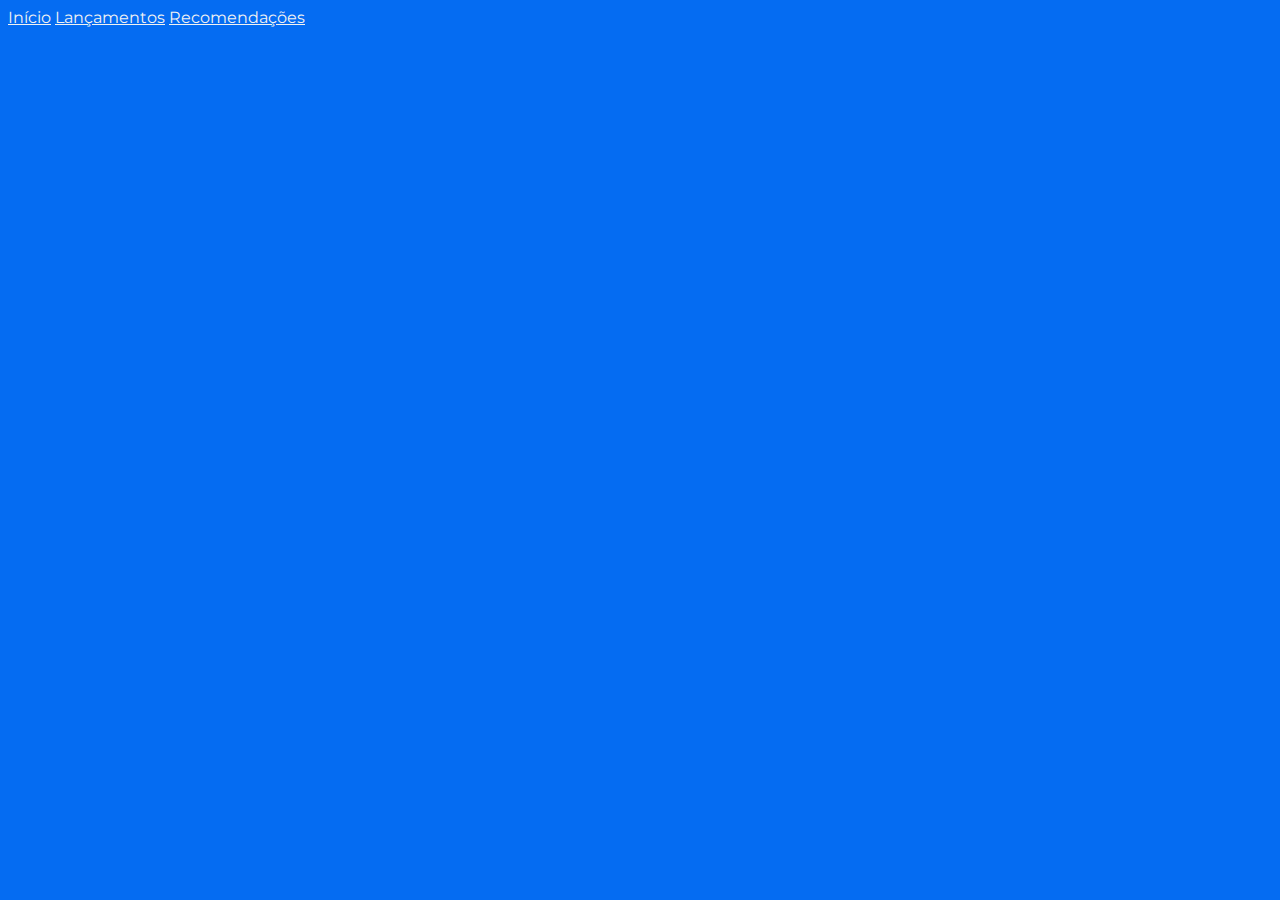
==== e-sports.html @ ecab903b "first commit" ====
<!DOCTYPE html>
<html lang="pt-br">
<head>
    <meta charset="UTF-8">
    <meta name="viewport" content="width=device-width, initial-scale=1.0">
    <link rel="shortcut icon" href="imagens/CheerfulAntiqueDassie-max-1mb.gif" type="image/x-icon">
    <link rel="stylesheet" href="styles/style.css">

    <title>E-Sports/Games World</title>
</head>
<body>
    
        <a href="index.html">Início</a>
        <a href="games.html">Lançamentos</a>
        <a href="recomendo.html">Recomendações</a>
    
</body>
</html>
---- styles/style.css ----
@charset "UTF-8";
@import url('https://fonts.googleapis.com/css2?family=Montserrat:wght@300&display=swap');


:root{
    --cor-principal:#056CF2;
    --cor-texto-principal: #f2f2f2;
    font-family: 'Montserrat', sans-serif;
}

body{
    background-color:var(--cor-principal);
    color: var(--cor-texto-principal);
}
a{
    font-family: 'Montserrat', sans-serif;
    background-color:var(--cor-principal);
    color: var(--cor-texto-principal);
}
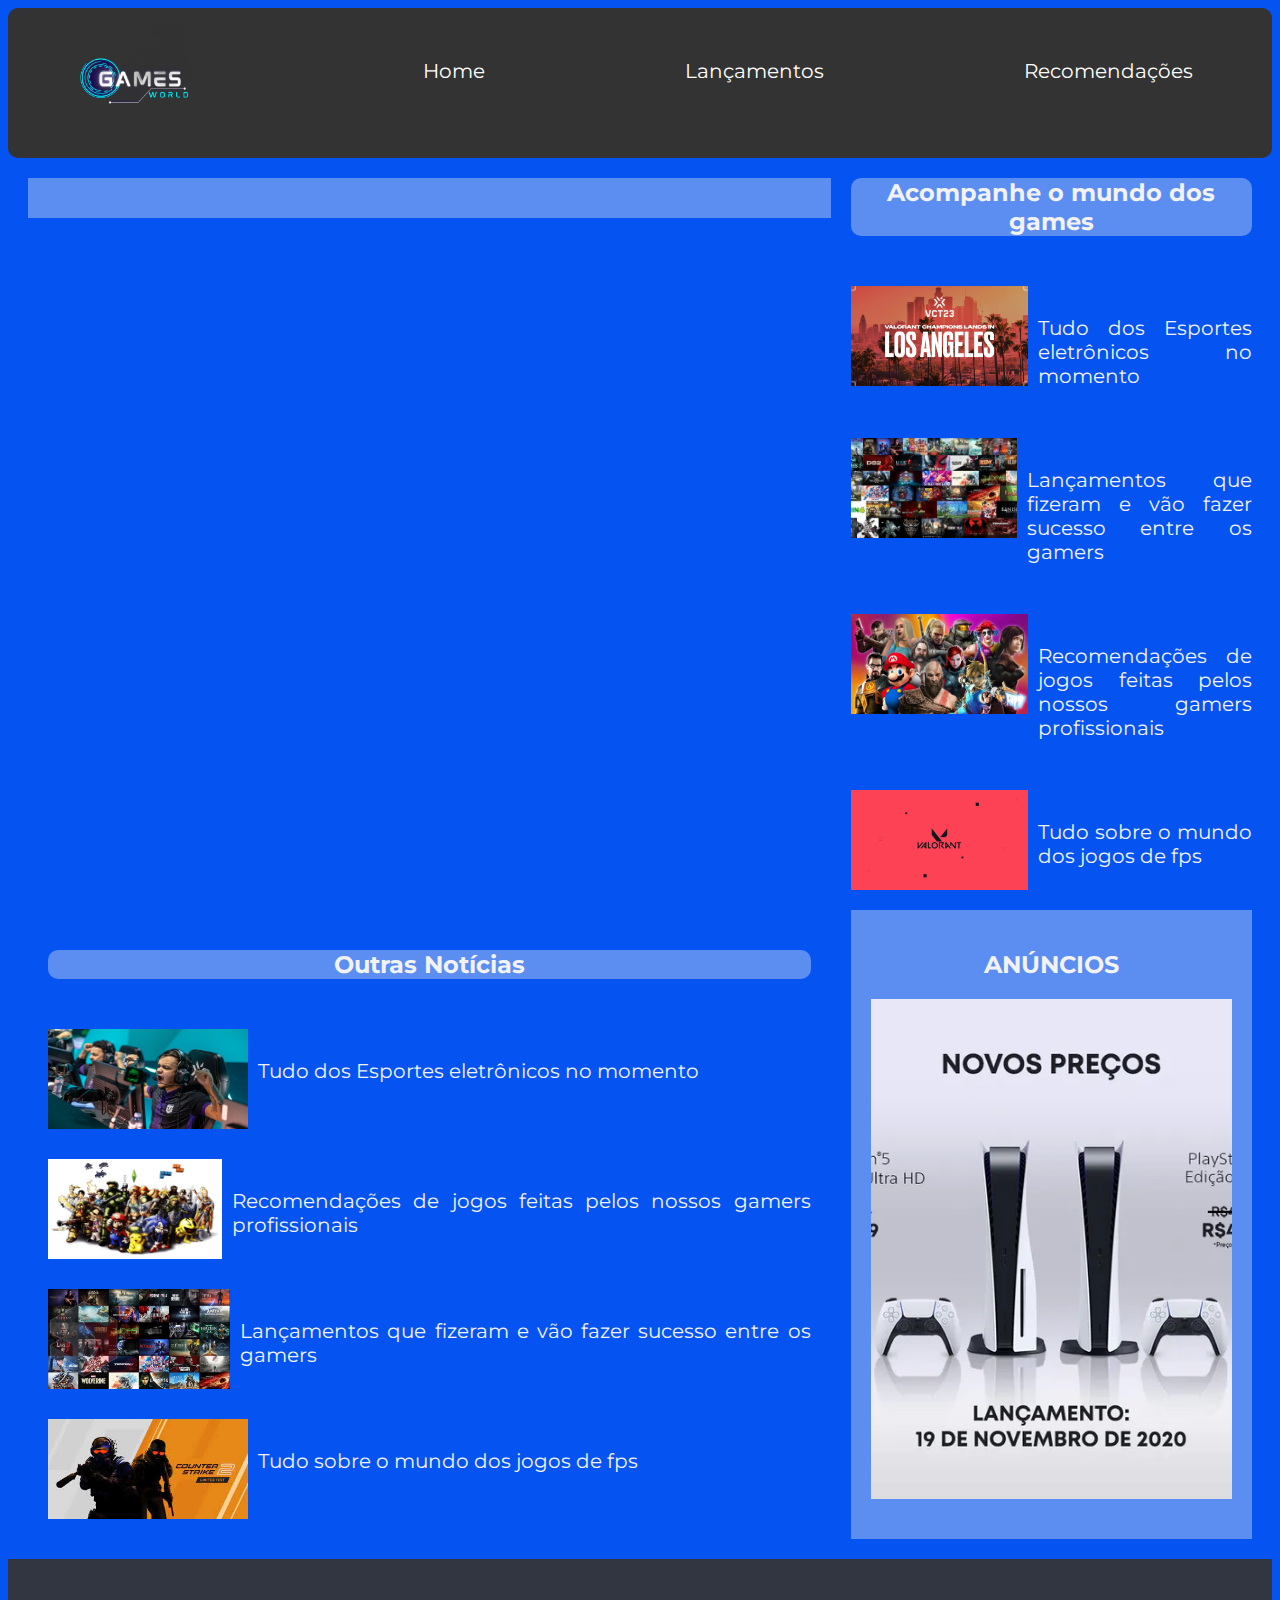
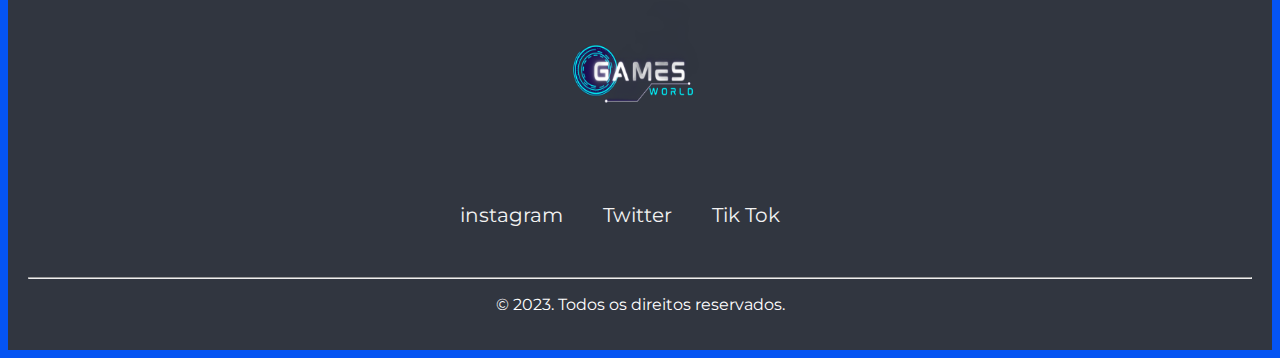
==== commit 696c78bc: "index pronto" ====
--- a/e-sports.html
+++ b/e-sports.html
@@ -1,18 +1,118 @@
 <!DOCTYPE html>
 <html lang="pt-br">
+
 <head>
     <meta charset="UTF-8">
     <meta name="viewport" content="width=device-width, initial-scale=1.0">
     <link rel="shortcut icon" href="imagens/CheerfulAntiqueDassie-max-1mb.gif" type="image/x-icon">
     <link rel="stylesheet" href="styles/style.css">
+    <title>E-Sports/Games World</title>
+    <link rel="stylesheet" href="styles/header.css">
+</head>
 
-    <title>E-Sports/Games World</title>
-</head>
 <body>
-    
-        <a href="index.html">Início</a>
-        <a href="games.html">Lançamentos</a>
-        <a href="recomendo.html">Recomendações</a>
-    
+    <header>
+        <div class="logo">
+            <img src="imagens/inpixio-removebg-image.png" alt="">
+        </div>
+        <nav>
+            <ul>
+                <li><a href="index.html">Home</a></li>
+                <li><a href="games.html">Lançamentos</a></li>
+                <li><a href="recomendo.html">Recomendações</a></li>
+                <li><a href="fps.html">Jogos FPS</a></li>
+            </ul>
+        </nav>
+    </header>
+    <main>
+        <section>
+            <article>
+                <div class="featured">
+                    <div>
+                        <div class="slideshow-container">
+
+
+        </section>
+
+        <section>
+            <article class="news">
+                <h2>Acompanhe o mundo dos games</h2>
+                <article class="teste1">
+                    <img src="imagens/VCT23_Road-to-Champ_Article_Header-2.jpg" alt="teste">
+                    <a href="e-sports.html">
+                        <p>Tudo dos Esportes eletrônicos no momento</p>
+                    </a>
+                </article>
+                <article class="teste2">
+                    <img src="imagens/Lancamentos-Jogos-2023-scaled.webp" alt="teste2">
+                    <a href="games.html">
+                        <p>Lançamentos que fizeram e vão fazer sucesso entre os gamers</p>
+                    </a>
+                </article>
+                <article class="teste3">
+                    <img src="imagens/Best_Video_Games_of_All_Time.jpg" alt="teste3">
+                    <a href="recomendo.html">
+                        <p>Recomendações de jogos feitas pelos nossos gamers profissionais</p>
+                    </a>
+                </article>
+                <article class="teste4">
+                    <img src="imagens/valorant-logo-red-4k-tt.webp" alt="teste4">
+                    <a href="fps.html">
+                        <p>Tudo sobre o mundo dos jogos de fps</p>
+                    </a>
+                </article>
+        </section>
+        <aside class="aside-news">
+            <h2>Outras Notícias</h2>
+            <article class="teste1">
+                <img src="imagens/52831386428-c178a87b57-k.webp" alt="teste">
+                <a href="e-sports.html">
+                    <p>Tudo dos Esportes eletrônicos no momento</p>
+                </a>
+            </article>
+            <article class="teste3">
+                <img src="imagens/8o97d8.png" alt="teste3">
+                <a href="recomendo.html">
+                    <p>Recomendações de jogos feitas pelos nossos gamers profissionais</p>
+                </a>
+            </article>
+            <article class="teste2">
+                <img src="imagens/Os-mais-esperados-de-2023.jpg" alt="teste2">
+                <a href="games.html">
+                    <p>Lançamentos que fizeram e vão fazer sucesso entre os gamers</p>
+                </a>
+            </article>
+            <article class="teste4">
+                <img src="imagens/download.jpg" alt="teste4">
+                <a href="fps.html">
+                    <p>Tudo sobre o mundo dos jogos de fps</p>
+                </a>
+            </article>
+        </aside>
+        <div class="extra-news">
+            <h2>ANÚNCIOS</h2>
+            <div class="slider-container">
+                <div class="slider">
+                    <img src="imagens/thumbnail-pastedimagebase640.webp" alt="Image 1">
+                    <img src="imagens/Mercado-Pago-e-Mercado-Livre.webp" alt="Image 2">
+                    <img src="imagens/0c73f032588125.568bb4116b7ea.jpg" alt="Image 3">
+                </div>
+            </div>
+    </main>
+
+    <footer class="footer">
+        <img src="imagens/inpixio-removebg-image.png" alt="logo">
+        <ul>
+            <li>
+                <p><a href="https://www.instagram.com/davi_bisewski/" target="_blank" rel="noopener noreferrer">
+                        instagram</a></p>
+            </li>
+            <li><a href="https://twitter.com/xdavzzz" target="_blank" rel="noopener noreferrer"> Twitter</a></li>
+            <li><a href="https://www.tiktok.com/@bisewskix" target="_blank" rel="noopener noreferrer"> Tik Tok</a></li>
+        </ul>
+        <hr>
+        <p>&copy; 2023. Todos os direitos reservados.</p>
+    </footer>
 </body>
+
 </html>--- a/styles/style.css
+++ b/styles/style.css
@@ -2,21 +2,243 @@
 @import url('https://fonts.googleapis.com/css2?family=Montserrat:wght@300&display=swap');
 
 
-:root{
-    --cor-principal:#056CF2;
-    --cor-texto-principal: #f2f2f2;
-    font-family: 'Montserrat', sans-serif;
-}
-
-body{
-    background-color:var(--cor-principal);
-    color: var(--cor-texto-principal);
-}
-a{
-    font-family: 'Montserrat', sans-serif;
-    background-color:var(--cor-principal);
-    color: var(--cor-texto-principal);
-}
-
-
-
+:root {
+  --cor-principal: #0554F2;
+  --cor-texto-principal: #f2f2f2;
+  font-family: 'Montserrat', sans-serif;
+}
+
+body {
+  background-color: var(--cor-principal);
+  color: var(--cor-texto-principal);
+}
+
+a {
+  font-family: 'Montserrat', sans-serif;
+  background-color: var(--cor-principal);
+  color: var(--cor-texto-principal);
+}
+
+main {
+  display: grid;
+  grid-template-columns: 2fr 1fr;
+  grid-gap: 20px;
+  padding: 20px;
+
+}
+
+.featured {
+  background-color: #5C8EF2;
+  padding: 20px;
+}
+
+.featured h2 {
+  margin-top: 0;
+}
+
+.news h2 {
+  margin-top: 0;
+}
+
+footer {
+  background-color: #313640;
+  color: #fff;
+  padding: 20px;
+  text-align: center;
+}
+
+.news a:hover {
+  font-size: 105%;
+  color: #313640;
+ 
+}
+
+a img:hover {
+  transform: scale(1.05);
+}
+
+a img {
+  width: 600px;
+  height: 500px;
+  box-shadow: 10px #0554F2;
+  box-shadow: 20px 20px 10px #0554F2;
+  margin-left: px;
+  background-color: #5C8EF2;
+ 
+  
+}
+
+aside {
+  background-color: #0554F2;
+  padding: 20px;
+}
+
+aside a {
+  background-color: #0554F2;
+  text-decoration: none;
+}
+
+.extra-news {
+  background-color: #5C8EF2;
+  padding: 20px;
+}
+
+.extra-news a {
+  background-color: #5C8EF2;
+  text-decoration: none;
+}
+.news article img{
+  width: 180px;
+  height: 100px;
+  margin-top: 30px;
+}
+.teste1 {
+  display: flex;
+  text-align: justify;
+  font-size: 20px;
+ 
+}
+.teste1 p{
+  margin-left: 10px;
+  margin-top: 60px;
+}
+
+.teste2 {
+  display: flex;
+  text-align: justify;
+  font-size: 20px;
+ 
+}
+.teste2 p{
+  margin-left: 10px;
+ margin-top: 60px;
+}
+
+.teste3 {
+  display: flex;
+  text-align: justify;
+  font-size: 20px;
+ 
+}
+.teste3 p{
+  margin-left: 10px;
+ margin-top: 60px;
+}
+
+.teste4 {
+  display: flex;
+  text-align: justify;
+  font-size: 20px;
+ 
+}
+.teste4 p{
+  margin-left: 10px;
+margin-top: 60px;
+}
+.teste1 a{
+  text-decoration: none;
+}
+.teste2 a{
+  text-decoration: none;
+}
+.teste3 a{
+  text-decoration: none;
+}
+.teste4 a{
+  text-decoration: none;
+}
+.news img:hover{
+  scale:110%;
+}
+.aside-news article img{
+  width: 200px;
+  height: 100px;
+  margin-top: 30px;
+}
+aside h2{
+  text-align: center;
+  background-color: #5C8EF2;
+  border-radius: 10px;
+}
+.news h2{
+  background-color: #5C8EF2;
+  text-align: center;
+  border-radius: 10px;
+}
+.aside-news img:hover{
+  scale: 110%;
+}
+.aside-news p:hover{
+color: #313640;
+}
+.extra-news h2{
+text-align: center;
+}
+.slider-container {
+  width: 100%;
+  height: 100%;
+  overflow: hidden;
+  position: relative;
+}
+
+.slider {
+  display: flex;
+  width: 100%; 
+  animation: slide 15s infinite;
+
+}
+
+.slider img {
+  width: 100%;
+  height:500px;
+  object-fit: cover;
+
+}
+
+@keyframes slide {
+  0%, 100% {
+    transform: translateX(0);
+  }
+  20% {
+    transform: translateX(-100%);
+  }
+  25%, 40% {
+    transform: translateX(-100%);
+  }
+  50%, 65% {
+    transform: translateX(-200%);
+  }
+  75%, 90% {
+    transform: translateX(-200%);
+  }
+}
+footer img{
+  width: 250px;
+  height: 190px;
+ 
+}
+.footer ul{
+    display: flex;
+    flex-flow: row wrap;
+    align-items: center;
+    justify-content: center;
+    list-style: none;
+    margin: 10px 0 30px 0;
+    padding: 0;
+}
+.footer li{
+  margin-right:40px;
+  font-size: 20px;
+}
+.footer a{
+  text-decoration: none;
+  background-color: #313640;
+}
+.footer a:hover{
+  color: #5C8EF2;
+}
+
+
+
+
+
--- a/styles/header.css
+++ b/styles/header.css
@@ -0,0 +1,48 @@
+
+
+header {
+  background-color: #333;
+  color: #fff;
+  display: flex;
+  align-items: center;
+  height: 150px;
+  padding: 0 20px;
+  border-radius: 10px;
+}
+
+.logo {
+  margin-right: 20px;
+}
+
+.logo img {
+  max-height: 150px;
+}
+
+nav ul {
+  list-style: none;
+  margin: 0;
+  padding: 0;
+  display: flex;
+  justify-content: flex-end;
+}
+
+nav li {
+  margin: 0 50px;
+  margin-left: 150px;
+}
+
+
+nav a {
+  color: #fff;
+  text-decoration: none;
+  background-color: #333;
+  font-size: 20px;
+}
+
+nav a:hover {
+  text-decoration: none;
+  color: #5C8EF2;
+}
+
+
+
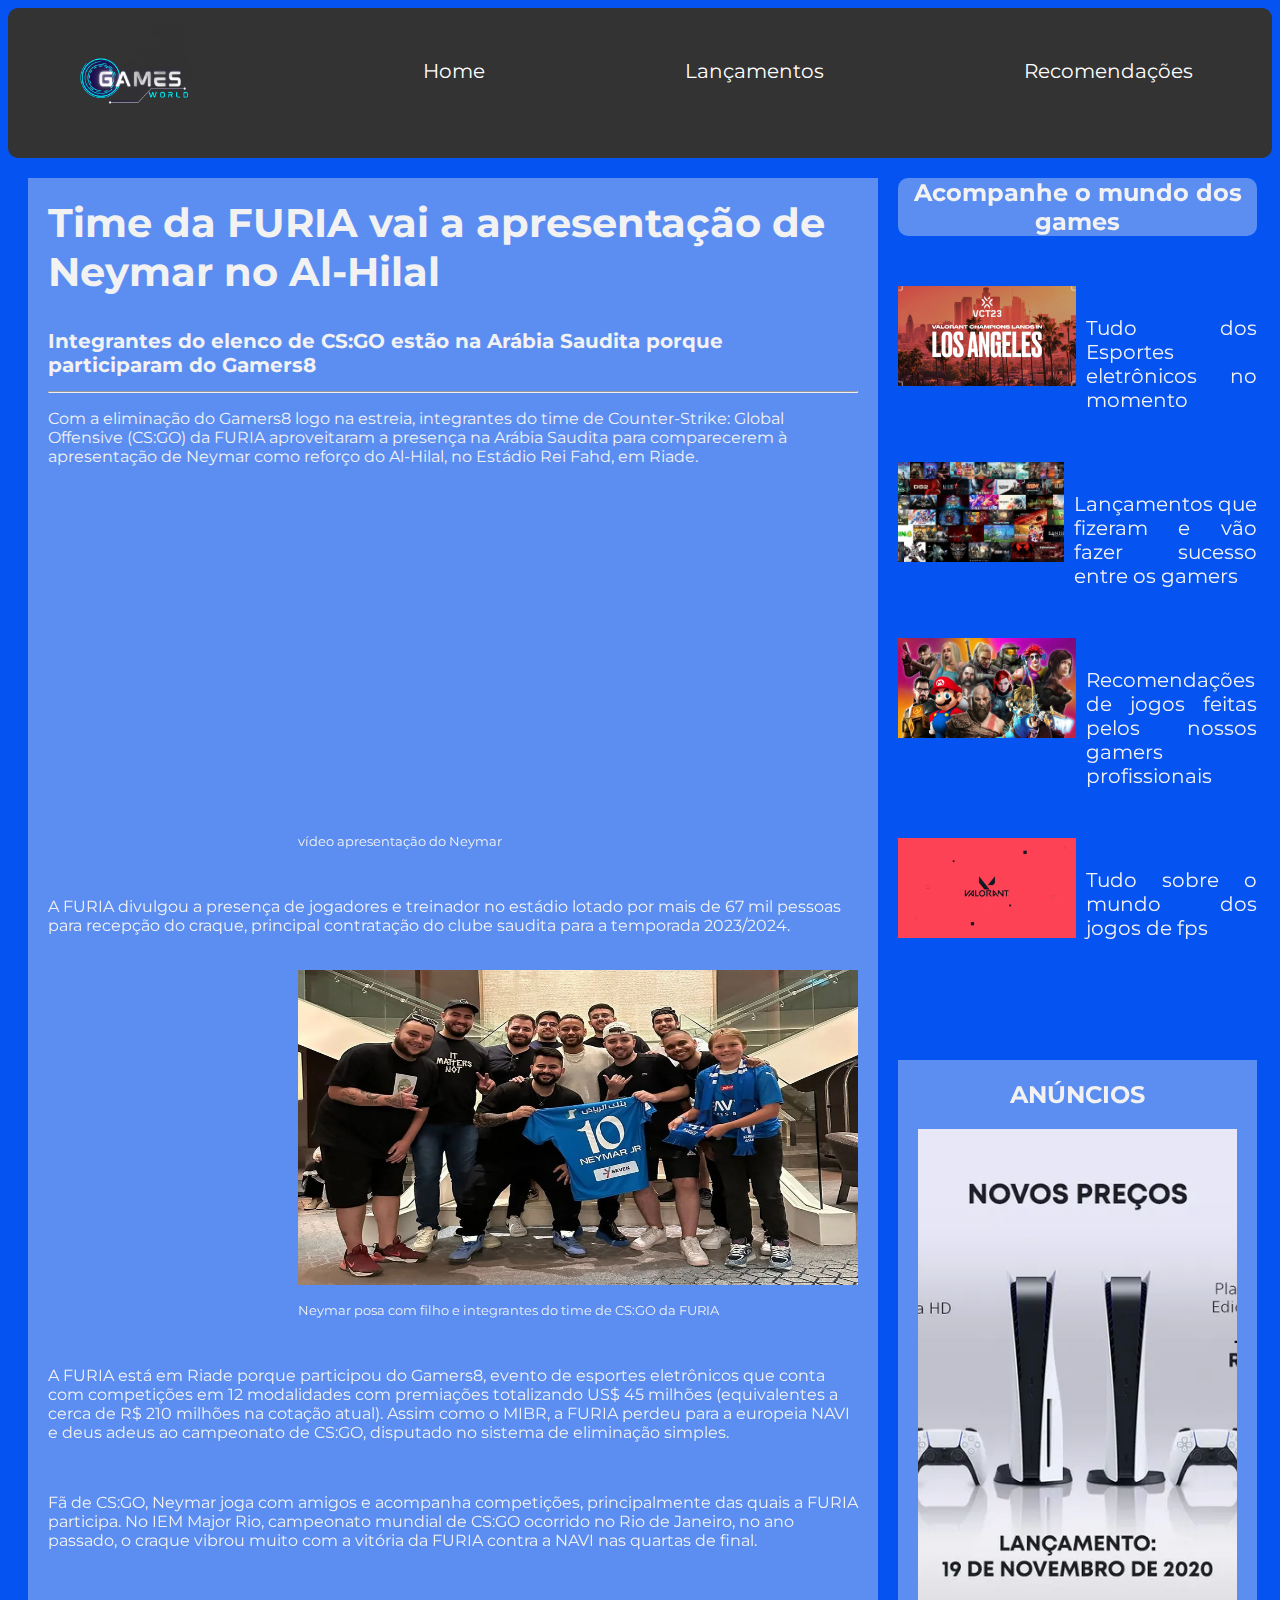
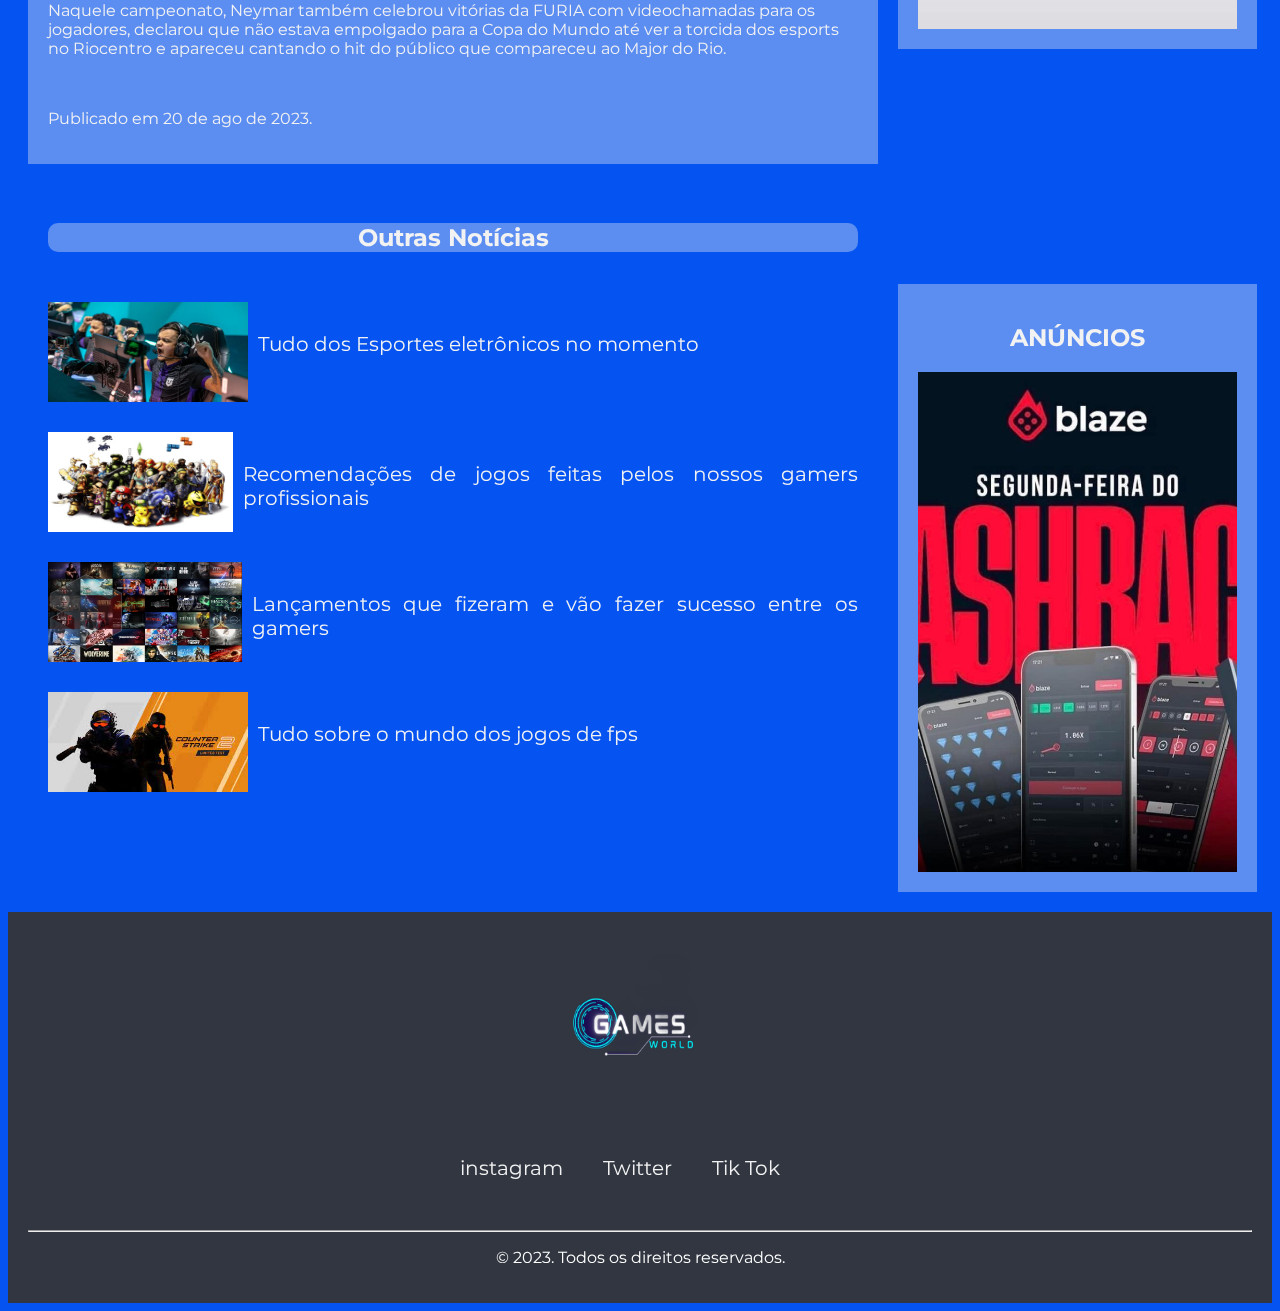
==== commit 2017781a: "quase finished" ====
--- a/e-sports.html
+++ b/e-sports.html
@@ -8,6 +8,14 @@
     <link rel="stylesheet" href="styles/style.css">
     <title>E-Sports/Games World</title>
     <link rel="stylesheet" href="styles/header.css">
+    <link rel="stylesheet" href="styles/noticia.css">
+    
+    <style>
+        .extra-news {
+            margin-top: 100px;
+        }
+    </style>
+
 </head>
 
 <body>
@@ -30,6 +38,43 @@
                 <div class="featured">
                     <div>
                         <div class="slideshow-container">
+                            <h2>Time da FURIA vai a apresentação de Neymar no Al-Hilal</h2>
+                            <h1>Integrantes do elenco de CS:GO estão na Arábia Saudita porque participaram do Gamers8
+                            </h1>
+                            <hr>
+                            <p>Com a eliminação do Gamers8 logo na estreia, integrantes do time de Counter-Strike:
+                                Global Offensive (CS:GO) da FURIA aproveitaram a presença na Arábia Saudita para
+                                comparecerem à apresentação de Neymar como reforço do Al-Hilal, no Estádio Rei Fahd, em
+                                Riade.</p>
+                            <br>
+                            <iframe width="560" height="315" src="https://www.youtube.com/embed/vl2lE68C_yU"
+                                title="YouTube video player" frameborder="0"
+                                allow="accelerometer; autoplay; clipboard-write; encrypted-media; gyroscope; picture-in-picture; web-share"
+                                allowfullscreen></iframe>
+                            <p class="video">vídeo apresentação do Neymar</p>
+                            <br>
+                            <p>A FURIA divulgou a presença de jogadores e treinador no estádio lotado por mais de 67 mil
+                                pessoas para recepção do craque, principal contratação do clube saudita para a temporada
+                                2023/2024.</p>
+                            <br>
+                            <img src="imagens/furia-csgo-neymar.webp" alt="furia" width="560px" height="315px">
+                            <p class="ney">Neymar posa com filho e integrantes do time de CS:GO da FURIA</p>
+                            <br>
+                            <p>A FURIA está em Riade porque participou do Gamers8, evento de esportes eletrônicos que
+                                conta com competições em 12 modalidades com premiações totalizando US$ 45 milhões
+                                (equivalentes a cerca de R$ 210 milhões na cotação atual). Assim como o MIBR, a FURIA
+                                perdeu para a europeia NAVI e deus adeus ao campeonato de CS:GO, disputado no sistema de
+                                eliminação simples.</p>
+                            <br>
+                            <p>Fã de CS:GO, Neymar joga com amigos e acompanha competições, principalmente das quais a
+                                FURIA participa. No IEM Major Rio, campeonato mundial de CS:GO ocorrido no Rio de
+                                Janeiro, no ano passado, o craque vibrou muito com a vitória da FURIA contra a NAVI nas
+                                quartas de final.</p>
+                            <br>
+                            <p>Naquele campeonato, Neymar também celebrou vitórias da FURIA com videochamadas para os jogadores, declarou que não estava empolgado para a Copa do Mundo até ver a torcida dos esports no Riocentro e apareceu cantando o hit do público que compareceu ao Major do Rio.</p>
+                            <br>
+                            <p>Publicado em 20 de ago de 2023.</p>
+
 
 
         </section>
@@ -61,7 +106,20 @@
                         <p>Tudo sobre o mundo dos jogos de fps</p>
                     </a>
                 </article>
+                <div class="extra-news">
+                    <h2>ANÚNCIOS</h2>
+                    <div class="slider-container">
+                        <div class="slider">
+                            <img src="imagens/thumbnail-pastedimagebase640.webp" alt="Image 1">
+                            <img src="imagens/Mercado-Pago-e-Mercado-Livre.webp" alt="Image 2">
+                            <img src="imagens/0c73f032588125.568bb4116b7ea.jpg" alt="Image 3">
+                        </div>
+                    </div>
+
         </section>
+
+        
+
         <aside class="aside-news">
             <h2>Outras Notícias</h2>
             <article class="teste1">
@@ -93,11 +151,12 @@
             <h2>ANÚNCIOS</h2>
             <div class="slider-container">
                 <div class="slider">
-                    <img src="imagens/thumbnail-pastedimagebase640.webp" alt="Image 1">
-                    <img src="imagens/Mercado-Pago-e-Mercado-Livre.webp" alt="Image 2">
-                    <img src="imagens/0c73f032588125.568bb4116b7ea.jpg" alt="Image 3">
+                    <img src="imagens/blaze-app-1024x932.jpg" alt="Image 1">
+                    <img src="imagens/pepsi-4.png" alt="Image 2">
+                    <img src="imagens/vini.webp" alt="Image 3">
                 </div>
             </div>
+
     </main>
 
     <footer class="footer">
--- a/styles/noticia.css
+++ b/styles/noticia.css
@@ -0,0 +1,29 @@
+.slideshow-container h2{
+    font-size: 40px;
+}
+.slideshow-container h1{
+    font-size: 20px;
+   
+}
+.slideshow-container iframe{
+   margin-left: 250px;
+}
+.video{
+    margin-left: 250px;
+    font-size: small;
+}
+.slideshow-container img{
+    margin-left: 250px;
+}
+.ney{
+    margin-left: 250px;
+    font-size: small;
+}
+.text{
+    text-align: center;
+    
+}
+.saad{
+    margin-left: 250px;
+    font-size: small;
+}